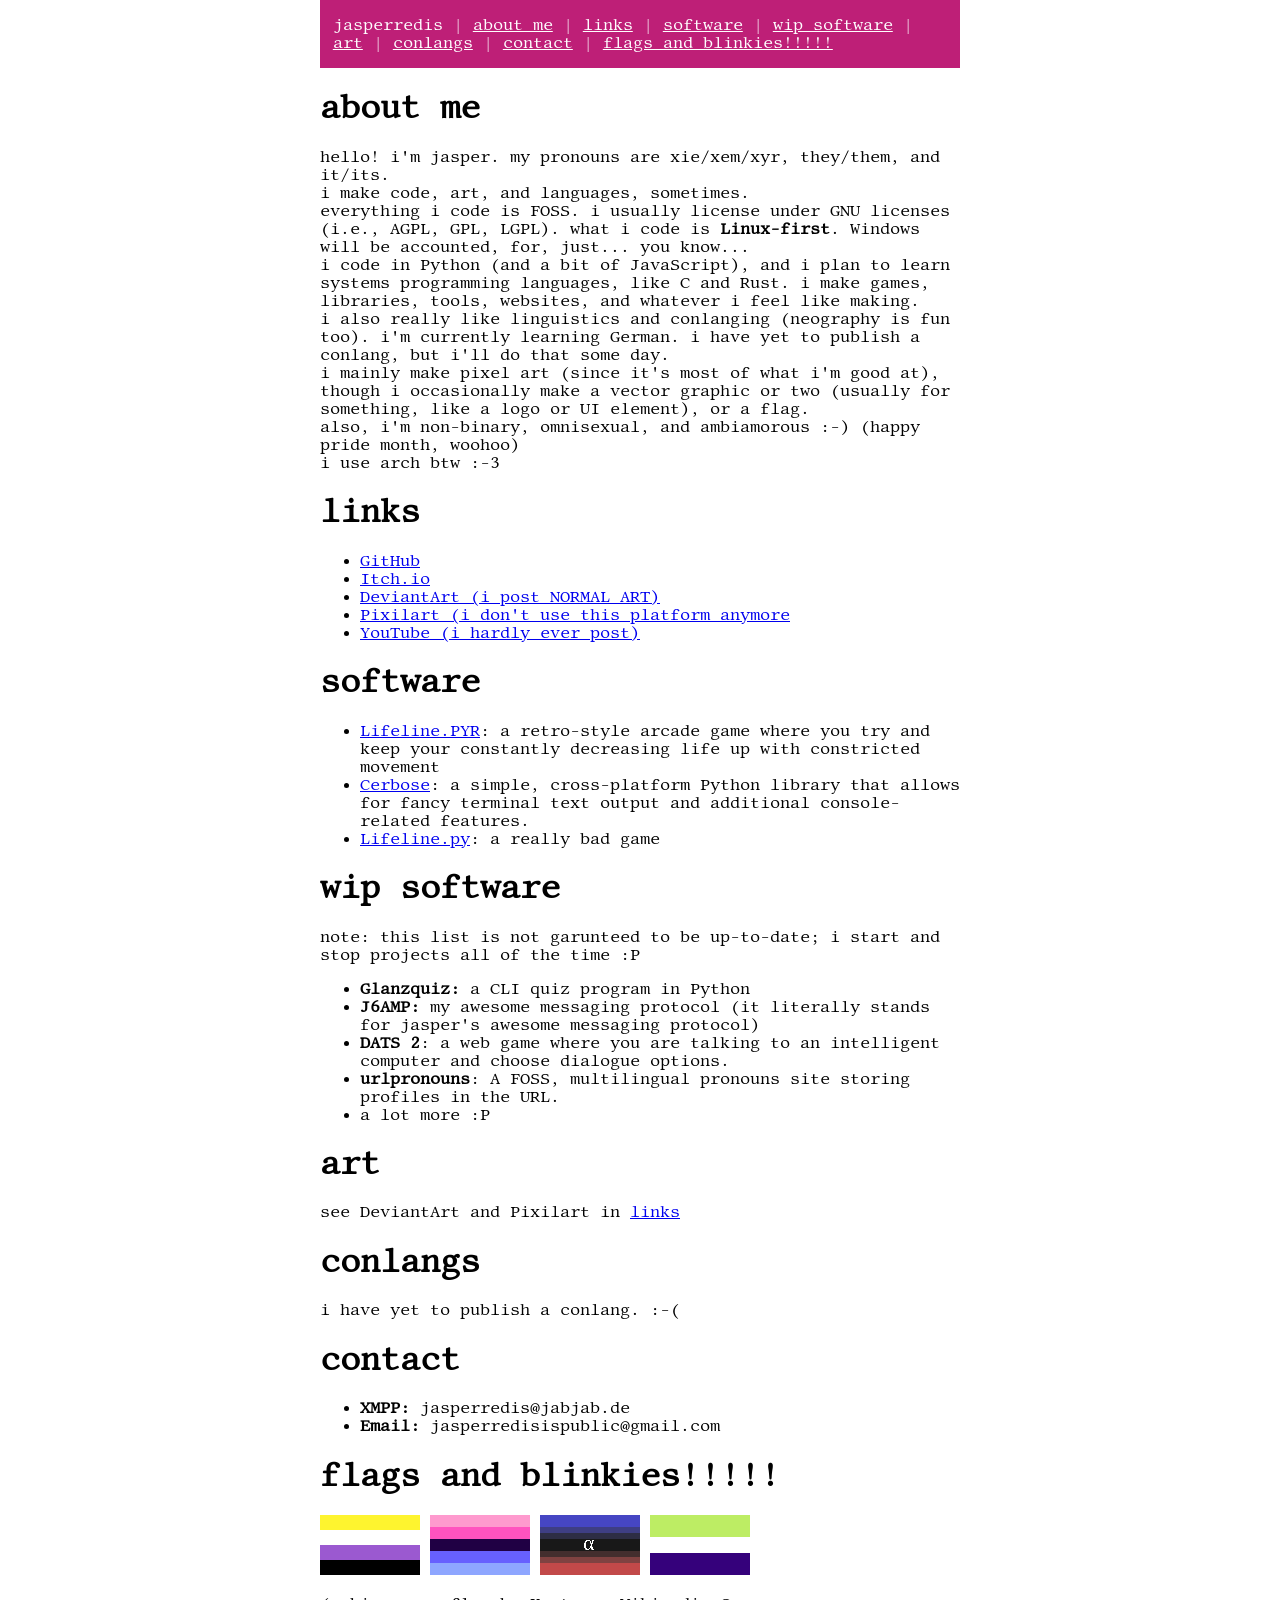
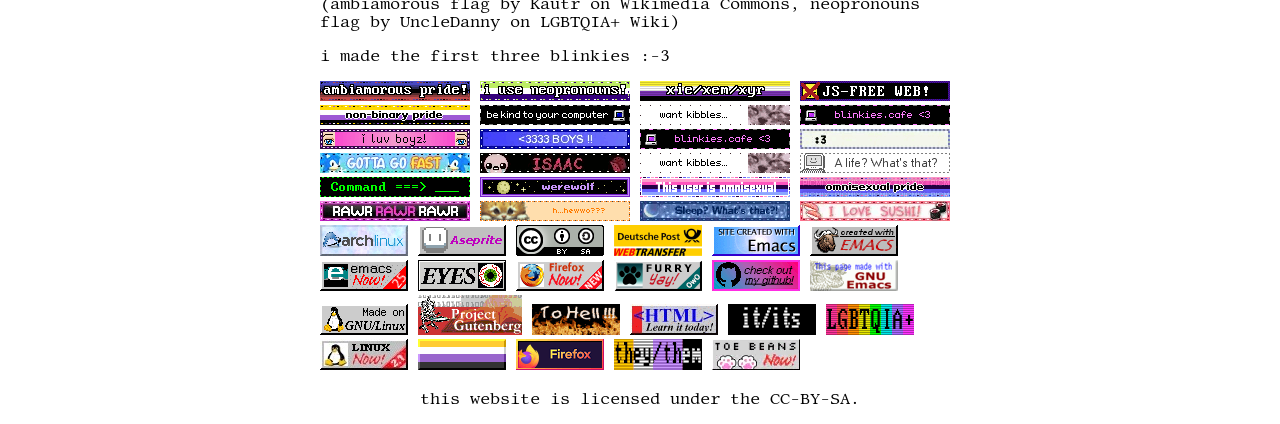
==== index.html @ 7126130f "Actually make the website" ====
<!DOCTYPE html>
<html lang="en">
  <head>
	<meta charset="UTF-8">
	<meta name="viewport" content="width=device-width, initial-scale=1.0">
	<title>jasperredis</title>
	<link rel="icon" type="image/x-icon" href="assets/favicon.png">
	<link rel="stylesheet" href="styles.css">
  </head>
  <body>
    <header>
	  <p>
		jasperredis |
		<a href="#about">about me</a> |
		<a href="#links">links</a> |
		<a href="#software">software</a> |
		<a href="#wip">wip software</a> |
		<a href="#art">art</a> |
		<a href="#conlangs">conlangs</a> |
		<a href="#contact">contact</a> |
		<a href="#fun">flags and blinkies!!!!!</a>
	  </p>
	</header>
	
	<main>
	  <h1 id="about">about me</h1>
	  <p>
		hello! i'm jasper. my pronouns are xie/xem/xyr, they/them, and it/its.<br>
		i make code, art, and languages, sometimes.<br>
		everything i code is FOSS. i usually license under GNU licenses (i.e., AGPL, GPL, LGPL).
		what i code is <strong>Linux-first</strong>. Windows will be accounted, for, just... you know...<br>
		i code in Python (and a bit of JavaScript), and i plan to learn systems programming
		languages, like C and Rust. i make games, libraries, tools, websites, and whatever i feel like making.<br>
		i also really like linguistics and conlanging (neography is fun too). i'm currently learning German.
		i have yet to publish a conlang, but i'll do that some day.<br>
		i mainly make pixel art (since it's most of what i'm good at), though i occasionally make a
		vector graphic or two (usually for something, like a logo or UI element), or a flag.<br>
		also, i'm non-binary, omnisexual, and ambiamorous :-) (happy pride month, woohoo)<br>
		i use arch btw :-3
	  </p>
	  
	  <h1 id="links">links</h1>
	  <ul>
		<li><a href="https://github.com/Jasperredis">GitHub</a></li>
		<li><a href="https://jasperredis.itch.io">Itch.io</a></li>
		<li><a href="https://www.deviantart.com/jasperredis">DeviantArt (i post NORMAL ART)</a></li>
		<li><a href="https://www.pixilart.com/jasperredis">Pixilart (i don't use this platform anymore</a></li>
		<li><a href="https://www.youtube.com/@jasperredis">YouTube (i hardly ever post)</a></li>
	  </ul>

	  <h1 id="software">software</h1>
	  <ul>
		<li>
		  <a href="https://lifelinepyr.jasperredis.net">Lifeline.PYR</a>:
		  a retro-style arcade game where you try and keep your constantly
		  decreasing life up with constricted movement
		</li>
		<li>
		  <a href="https://cerbose.jasperredis.net">Cerbose</a>:
		  a simple, cross-platform Python library that allows for fancy terminal text output
		  and additional console-related features.
		</li>
		<li>
		  <a href="https://jasperredis.github.io/Lifeline.py">Lifeline.py</a>:
		  a really bad game
	  </ul>

	  <h1 id="wip">wip software</h1>
	  <p>note: this list is not garunteed to be up-to-date; i start and stop projects all of the time :P</p>
	  <ul>
		<li><strong>Glanzquiz:</strong> a CLI quiz program in Python</li>
		<li><strong>J6AMP:</strong> my awesome messaging protocol
		  (it literally stands for jasper's awesome messaging protocol)</li>
		<li><strong>DATS 2</strong>: a web game where you are talking to an intelligent computer
			and choose dialogue options.</li>
		<li><strong>urlpronouns</strong>: A FOSS,  multilingual pronouns site storing profiles in the URL.</li>
		<li>a lot more :P</li>
	  </ul>

	  <h1 id="wip">art</h1>
	  <p>see DeviantArt and Pixilart in <a href="#links">links</a></p>

	  <h1 id="conlangs">conlangs</h1>
	  <p>i have yet to publish a conlang. :-(</p>
	  
	  <h1 id="contact">contact</h1>
	  <ul>
		<li><strong>XMPP:</strong> jasperredis@jabjab.de</li>
		<li><strong>Email:</strong> jasperredisispublic@gmail.com</li>
	  </ul>

	  <h1 id="fun">flags and blinkies!!!!!</h1>
	  <img src="./images/non-binary-flag.png" alt="non-binary flag" class="flag" title="non-binary">
	  <img src="./images/omnisexual-flag.png" alt="omnisexual flag" class="flag" title="omnisexual">
	  <img src="./images/ambiamorous-flag.png" alt="ambiamorous flag" class="flag" title="ambiamorous">
	  <img src="./images/neopronouns-flag.png" alt="neopronouns flag" class="flag" title="neopronouns">
	  <p>(ambiamorous flag by Kautr on Wikimedia Commons, neopronouns flag by UncleDanny on LGBTQIA+ Wiki)</p>
	  <p>i made the first three blinkies :-3</p>
	  <img src="./images/blinkie-ambiamorous.gif">
	  <img src="./images/blinkie-neopronouns.gif">
	  <img src="./images/blinkie-xiexemxyr.gif">
	  <img src="./images/blinkie-jsfree.gif">
	  <img src="./images/blinkie-nonbinary.gif">
	  <img src="./images/blinkie-computer.gif">
	  <img src="./images/blinkie-kittencry.gif">
	  <img src="./images/blinkie-blinkiescafe.gif">
  	  <img src="./images/blinkie-boys.gif">
	  <img src="./images/blinkie-boys2.gif">
	  <img src="./images/blinkie-blinkiescafe.gif">
	  <img src="./images/blinkie-emoticons.gif">
	  <img src="./images/blinkie-gottagofast.gif">
	  <img src="./images/blinkie-isaac.gif">
	  <img src="./images/blinkie-kittencry.gif">
	  <img src="./images/blinkie-life.gif">
	  <img src="./images/blinkie-mainframe.gif">
	  <img src="./images/blinkie-moonstars.gif">
	  <img src="./images/blinkie-omnisexual.gif">
	  <img src="./images/blinkie-omnisexual2.gif">
	  <img src="./images/blinkie-rawr.gif">
	  <img src="./images/blinkie-orangekitty.gif">
	  <img src="./images/blinkie-sleep.gif">
	  <img src="./images/blinkie-sushi.gif"><br>
	  <img src="./images/button-archlinux.gif">
	  <img src="./images/button-aseprite.gif">
	  <img src="./images/button-cc-by-sa.gif">
	  <img src="./images/button-deutsche-post.gif">
	  <img src="./images/button-emacs.gif">
	  <img src="./images/button-emacs2.gif">
	  <img src="./images/button-emacsnow.gif">
	  <img src="./images/button-eyes.gif">
	  <img src="./images/button-firefox-now.gif">
	  <img src="./images/button-furry.png">
	  <img src="./images/button-github.gif">
	  <img src="./images/button-gnu-emacs.gif">
	  <img src="./images/button-gnu-linux.gif">
	  <img src="./images/button-gutenberg.gif">
	  <img src="./images/button-hell.gif">
	  <img src="./images/button-html.gif">
	  <img src="./images/button-it-its.png">
	  <img src="./images/button-lgbtqia.png">
	  <img src="./images/button-linux.jpg">
	  <img src="./images/button-nonbinary2.png">
	  <img src="./images/button-testedonfirefox.gif">
	  <img src="./images/button-they-them.png">
	  <img src="./images/button-toe-beans.gif">
	</main>
	
	<footer>
	  <p>this website is licensed under the CC-BY-SA.</p>
	</footer>
  </body>
</html>
---- styles.css ----
@import url('https://fonts.googleapis.com/css2?family=Libertinus+Mono&display=swap');

body {
	display: flex;
	margin: 0 25% 0 25%;
	justify-content: center;
	align-items: center;
	flex-direction: column;
	font-family: Libertinus Mono;
}

header {
	padding: 0 2% 0 2%;
	background-color: #be1f77;
	color: #ffffff;
}
header a {
	color: #ffffff;
}
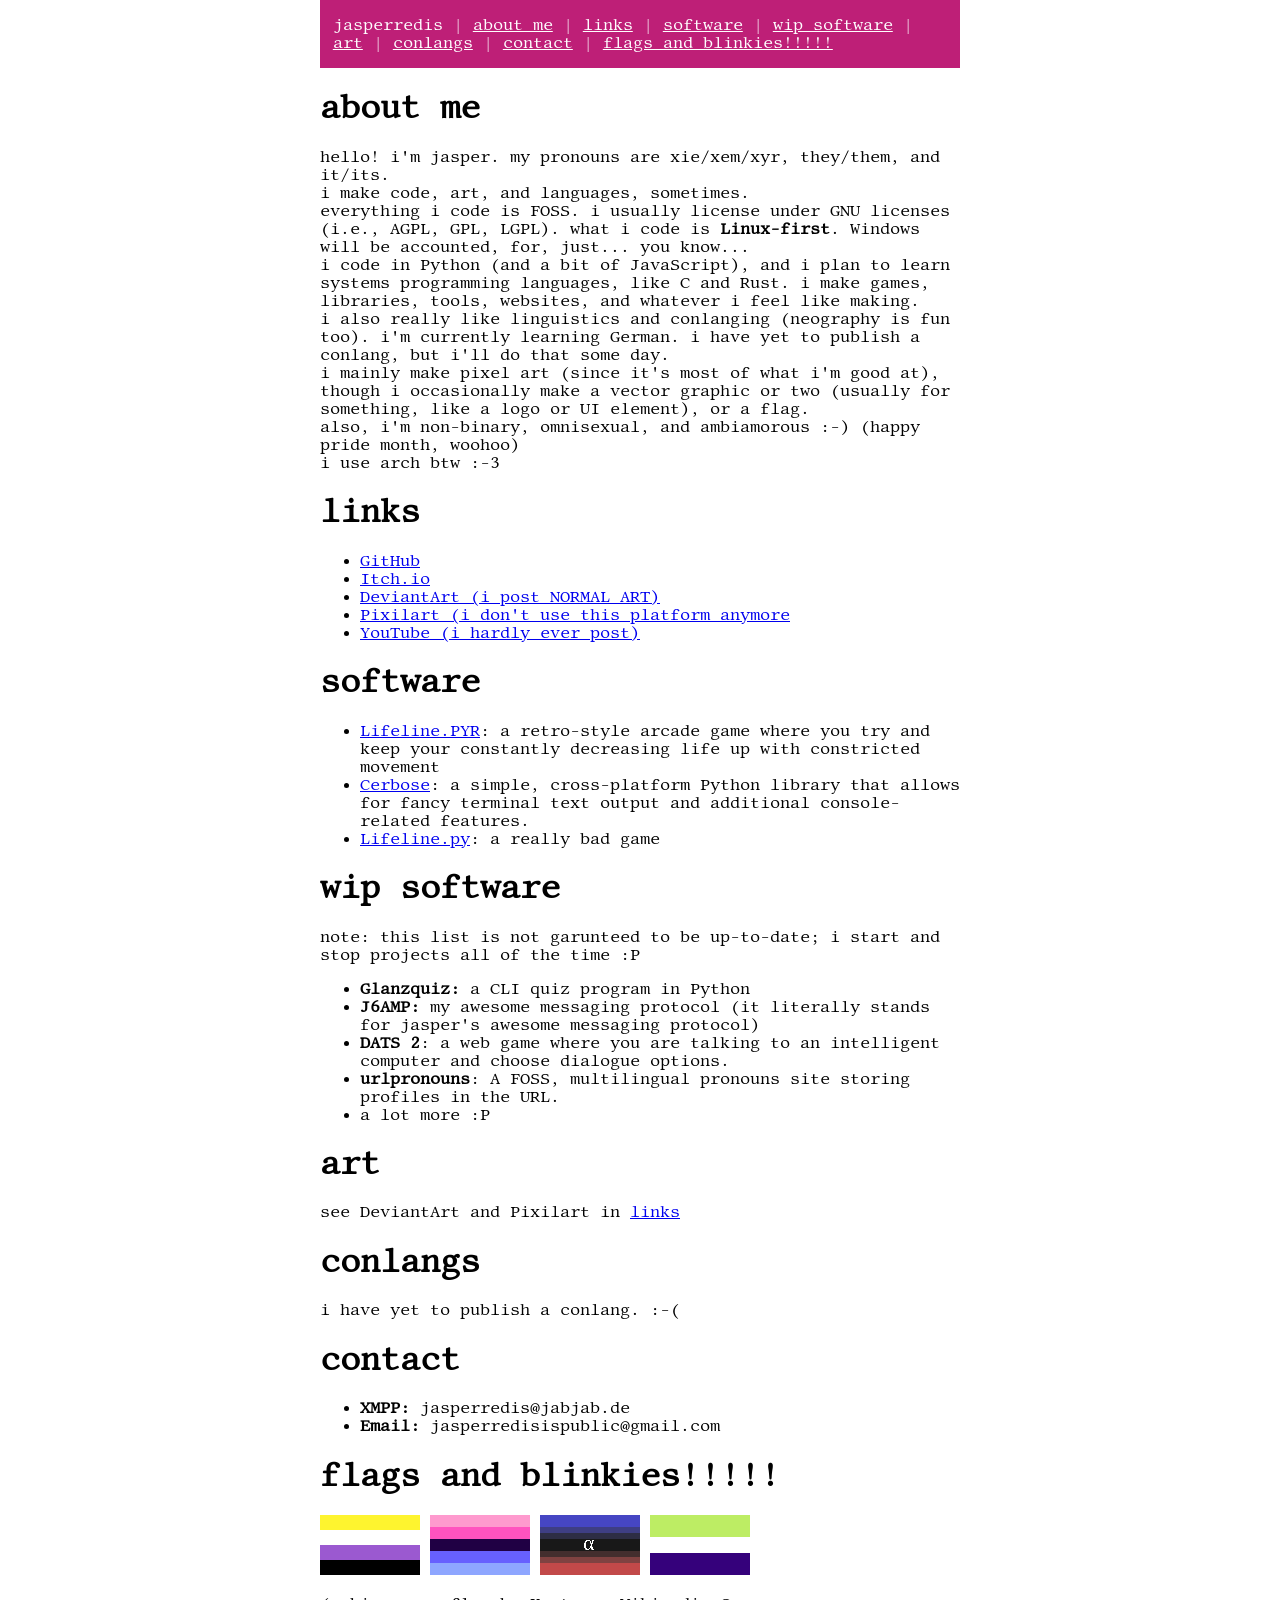
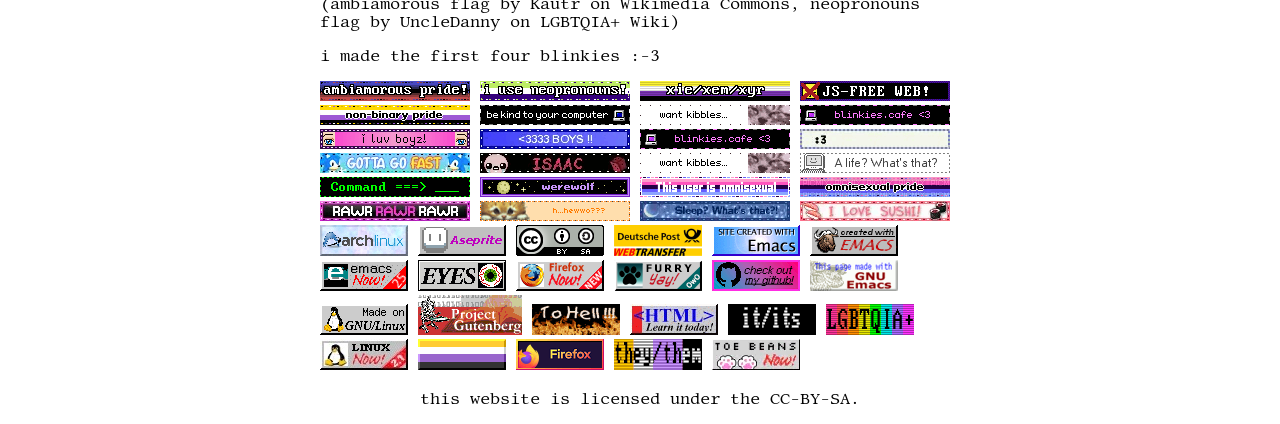
==== commit 1901f077: "Add OpenGraph data and correct blinkies info" ====
--- a/index.html
+++ b/index.html
@@ -6,6 +6,12 @@
 	<title>jasperredis</title>
 	<link rel="icon" type="image/x-icon" href="assets/favicon.png">
 	<link rel="stylesheet" href="styles.css">
+	<!-- OpenGraph -->
+    <meta property="og:site_name" content="jasperredis">
+    <meta property="og:type" content="website">
+    <meta property="og:url" content="https://www.jasperredis.net">
+    <meta property="og:title" content="jasperredis">
+    <meta property="og:description" content="hello! i'm jasper. i make code, art, and languages, sometimes.">
   </head>
   <body>
     <header>
@@ -95,7 +101,7 @@
 	  <img src="./images/ambiamorous-flag.png" alt="ambiamorous flag" class="flag" title="ambiamorous">
 	  <img src="./images/neopronouns-flag.png" alt="neopronouns flag" class="flag" title="neopronouns">
 	  <p>(ambiamorous flag by Kautr on Wikimedia Commons, neopronouns flag by UncleDanny on LGBTQIA+ Wiki)</p>
-	  <p>i made the first three blinkies :-3</p>
+	  <p>i made the first four blinkies :-3</p>
 	  <img src="./images/blinkie-ambiamorous.gif">
 	  <img src="./images/blinkie-neopronouns.gif">
 	  <img src="./images/blinkie-xiexemxyr.gif">
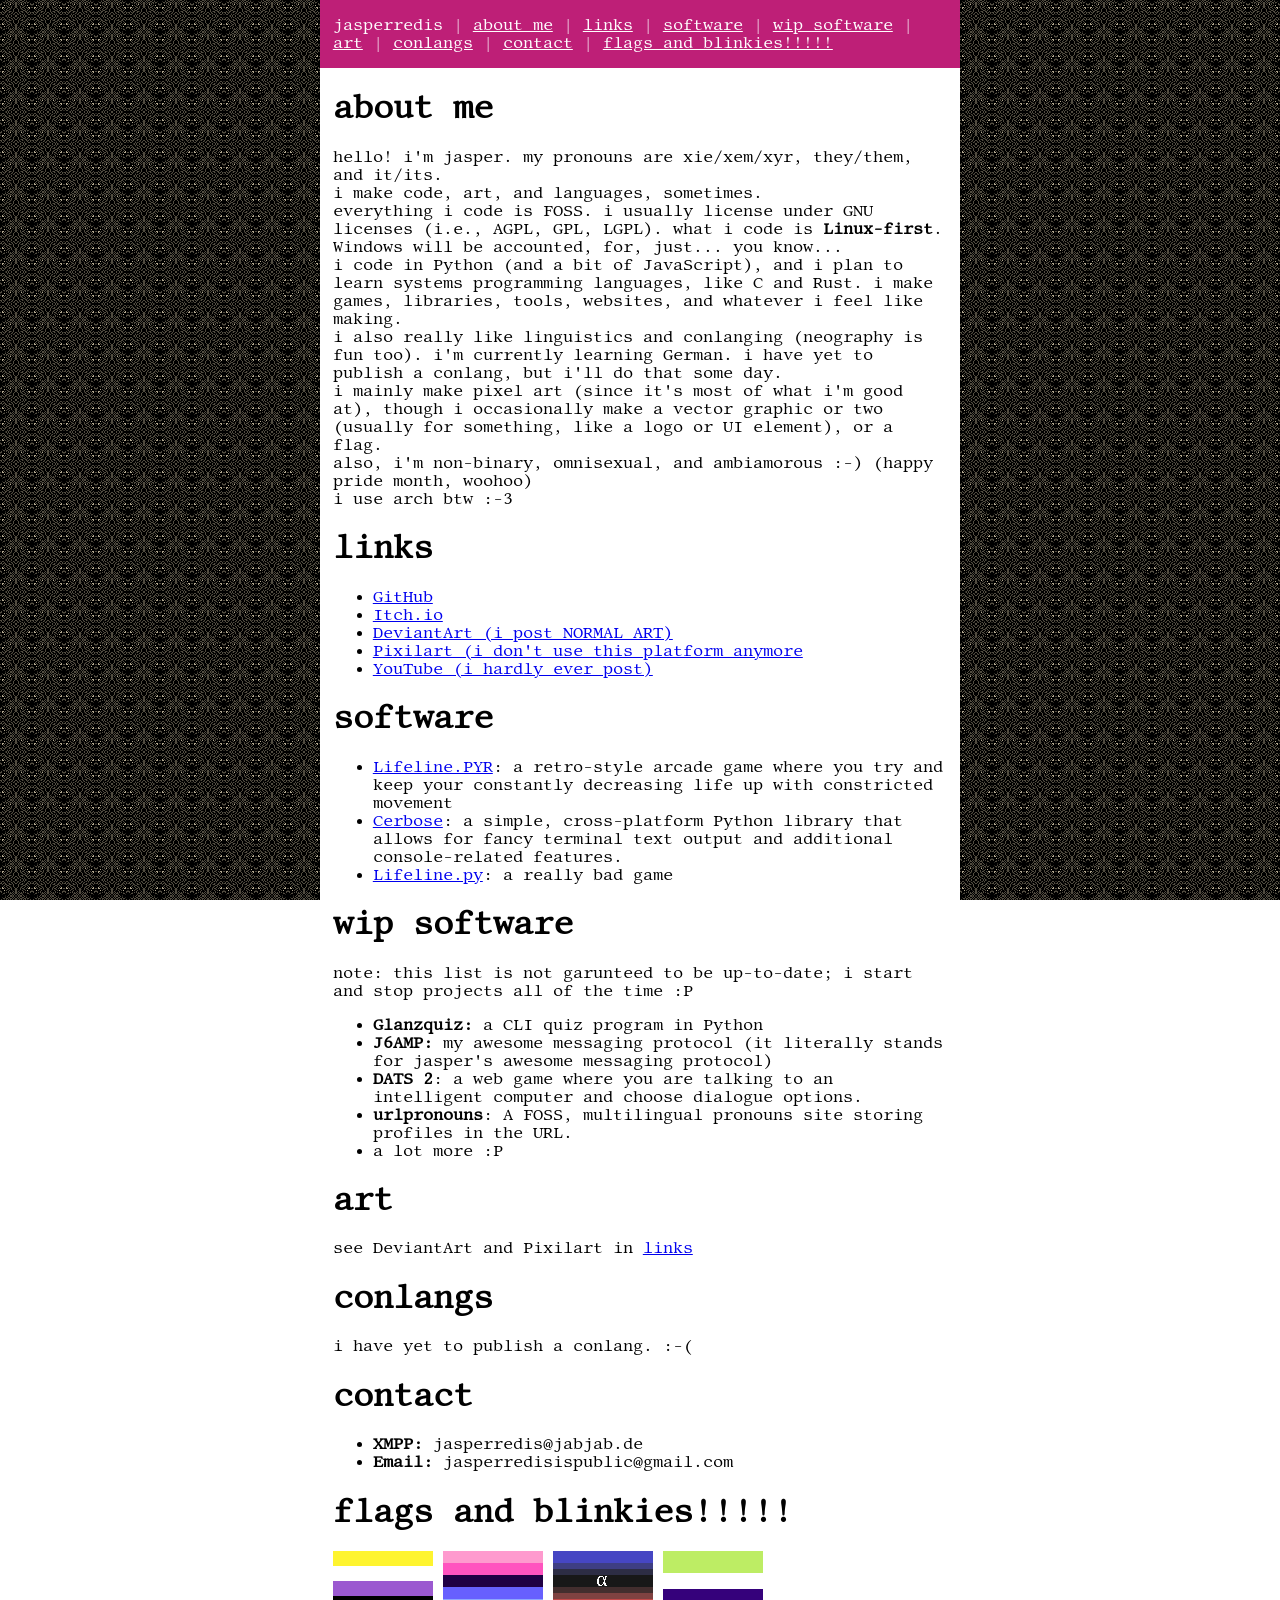
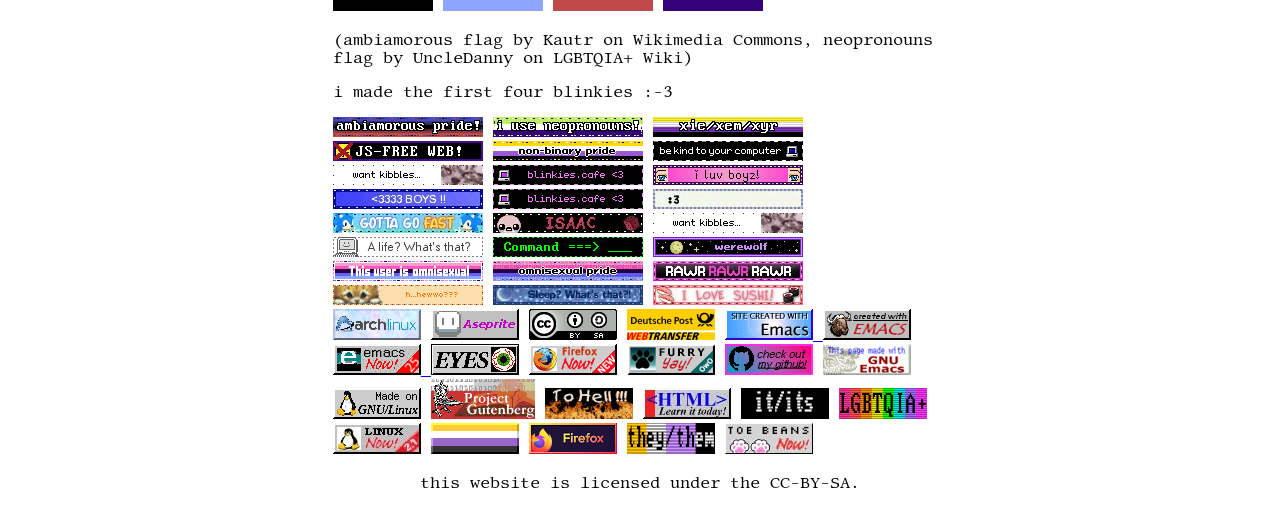
==== commit 2c040e7f: "Cool fancy links :-)" ====
--- a/index.html
+++ b/index.html
@@ -126,27 +126,29 @@
 	  <img src="./images/blinkie-orangekitty.gif">
 	  <img src="./images/blinkie-sleep.gif">
 	  <img src="./images/blinkie-sushi.gif"><br>
-	  <img src="./images/button-archlinux.gif">
-	  <img src="./images/button-aseprite.gif">
-	  <img src="./images/button-cc-by-sa.gif">
-	  <img src="./images/button-deutsche-post.gif">
-	  <img src="./images/button-emacs.gif">
-	  <img src="./images/button-emacs2.gif">
-	  <img src="./images/button-emacsnow.gif">
+	  <a href="https://archlinux.org"><img src="./images/button-archlinux.gif"></a>
+	  <a href="https://aseprite.org"><img src="./images/button-aseprite.gif"></a>
+	  <a href="https://creativecommons.org/licenses/by-sa/4.0"><img src="./images/button-cc-by-sa.gif"></a>
+	  <a href="https://deutschepost.de/de.html"><img src="./images/button-deutsche-post.gif"></a>
+	  <a href="https://gnu.org/software/emacs">
+		<img src="./images/button-emacs.gif">
+		<img src="./images/button-emacs2.gif">
+		<img src="./images/button-emacsnow.gif">
+	  </a>
 	  <img src="./images/button-eyes.gif">
-	  <img src="./images/button-firefox-now.gif">
+	  <a href="https://firefox.com"><img src="./images/button-firefox-now.gif"></a>
 	  <img src="./images/button-furry.png">
-	  <img src="./images/button-github.gif">
-	  <img src="./images/button-gnu-emacs.gif">
-	  <img src="./images/button-gnu-linux.gif">
-	  <img src="./images/button-gutenberg.gif">
+	  <a href="https://github.com/Jasperredis"><img src="./images/button-github.gif"></a>
+	  <a href="https://gnu.org/software/emacs"><img src="./images/button-gnu-emacs.gif"></a>
+	  <a href="https://gnu.org"><img src="./images/button-gnu-linux.gif"></a>
+	  <a href="https://gutenberg.org"><img src="./images/button-gutenberg.gif"></a>
 	  <img src="./images/button-hell.gif">
 	  <img src="./images/button-html.gif">
 	  <img src="./images/button-it-its.png">
 	  <img src="./images/button-lgbtqia.png">
-	  <img src="./images/button-linux.jpg">
+	  <a href="https://kernel.org"><img src="./images/button-linux.jpg"></a>
 	  <img src="./images/button-nonbinary2.png">
-	  <img src="./images/button-testedonfirefox.gif">
+	  <a href="https://firefox.com"><img src="./images/button-testedonfirefox.gif"></a>
 	  <img src="./images/button-they-them.png">
 	  <img src="./images/button-toe-beans.gif">
 	</main>
--- a/styles.css
+++ b/styles.css
@@ -7,10 +7,17 @@
 	align-items: center;
 	flex-direction: column;
 	font-family: Libertinus Mono;
+	background-image: url("./images/bg.png");
+	background-attachment: fixed;
 }
 
+main, footer {
+	background-color: #ffffff;
+}
+main, footer, header {
+	padding: 0 2% 0 2%;
+}
 header {
-	padding: 0 2% 0 2%;
 	background-color: #be1f77;
 	color: #ffffff;
 }
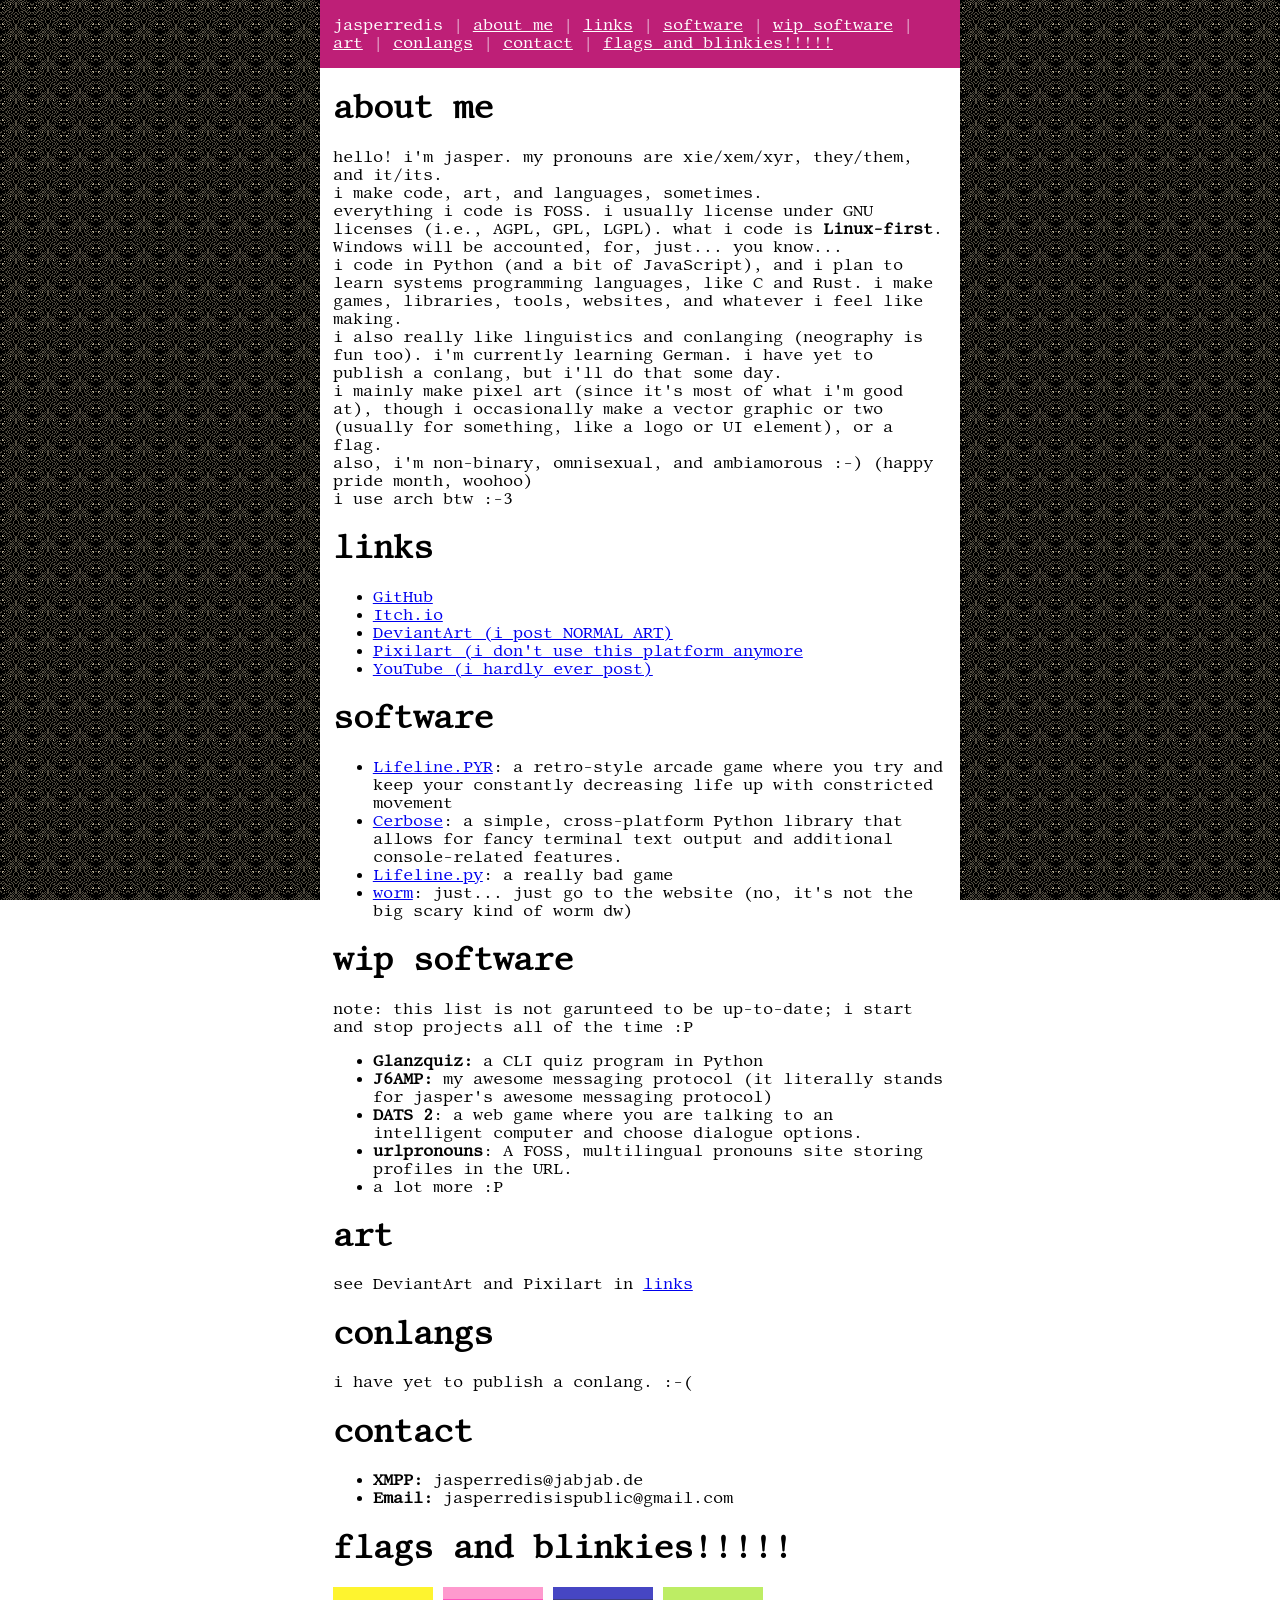
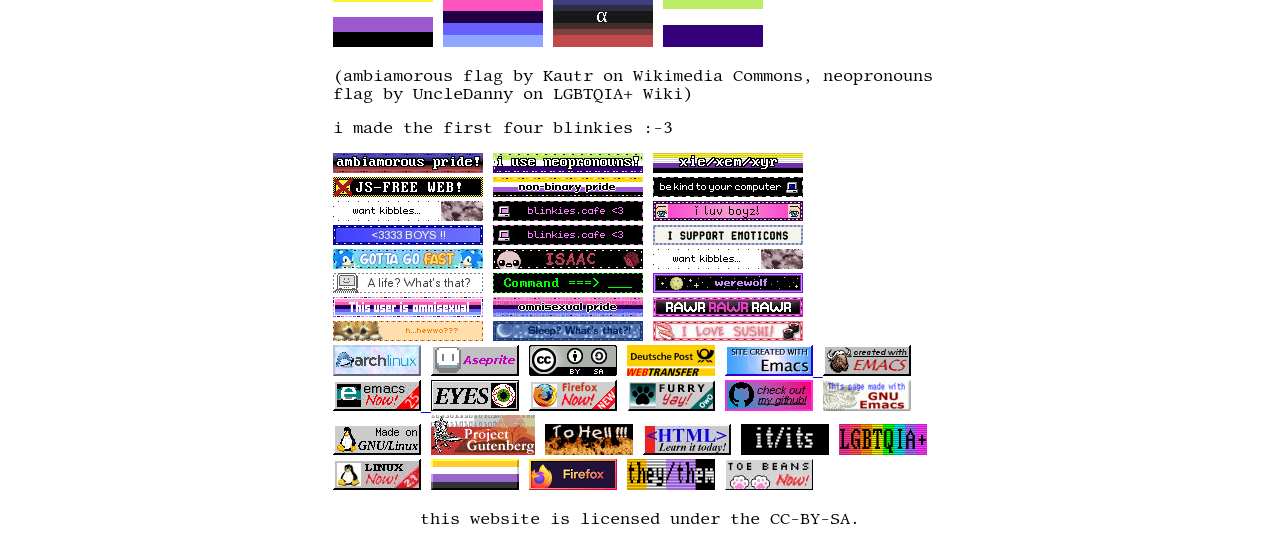
==== commit 86351492: "add worm :-)" ====
--- a/index.html
+++ b/index.html
@@ -69,6 +69,11 @@
 		<li>
 		  <a href="https://jasperredis.github.io/Lifeline.py">Lifeline.py</a>:
 		  a really bad game
+		</li>
+		<li>
+		  <a href="https://worm.jasperredis.net">worm</a>:
+		  just... just go to the website (no, it's not the big scary kind of worm dw)
+		</li>
 	  </ul>
 
 	  <h1 id="wip">wip software</h1>
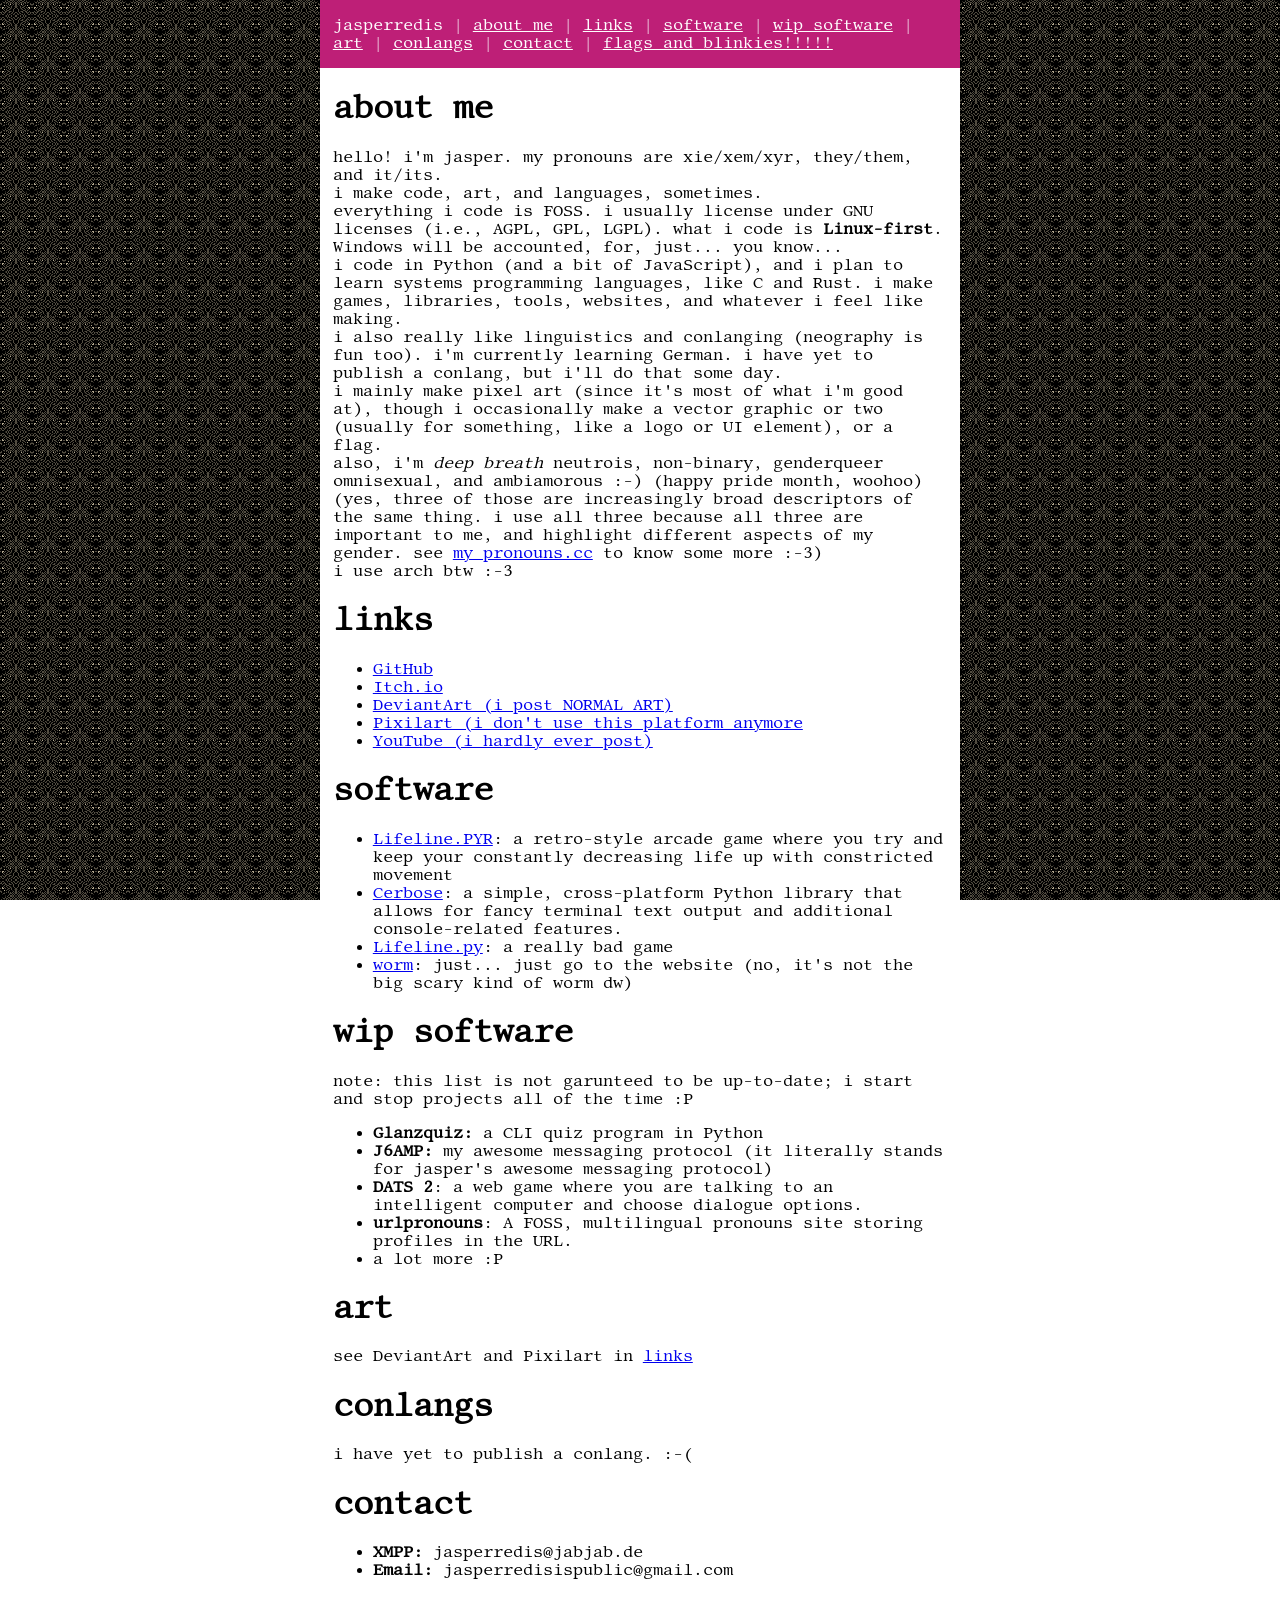
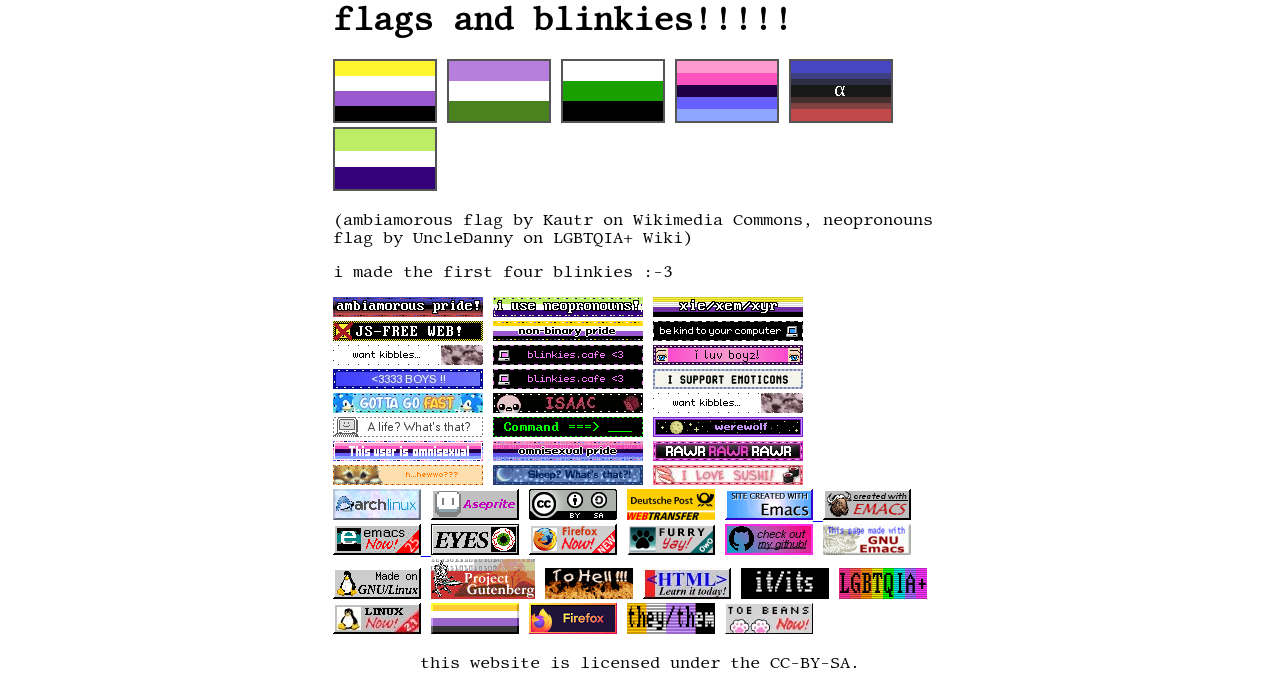
==== commit d1d6e67c: "update it because i updated me" ====
--- a/index.html
+++ b/index.html
@@ -36,12 +36,17 @@
 		everything i code is FOSS. i usually license under GNU licenses (i.e., AGPL, GPL, LGPL).
 		what i code is <strong>Linux-first</strong>. Windows will be accounted, for, just... you know...<br>
 		i code in Python (and a bit of JavaScript), and i plan to learn systems programming
-		languages, like C and Rust. i make games, libraries, tools, websites, and whatever i feel like making.<br>
+		languages, like C and Rust. i make games, libraries, tools, websites,
+		and whatever i feel like making.<br>
 		i also really like linguistics and conlanging (neography is fun too). i'm currently learning German.
 		i have yet to publish a conlang, but i'll do that some day.<br>
 		i mainly make pixel art (since it's most of what i'm good at), though i occasionally make a
 		vector graphic or two (usually for something, like a logo or UI element), or a flag.<br>
-		also, i'm non-binary, omnisexual, and ambiamorous :-) (happy pride month, woohoo)<br>
+		also, i'm <i>deep breath</i> neutrois, non-binary, genderqueer omnisexual, and ambiamorous :-)
+		(happy pride month, woohoo)
+		(yes, three of those are increasingly broad descriptors of the same thing. i use all three because
+		all three are important to me, and highlight different aspects of my gender. see
+		<a href="https://pronouns.cc/@jasperredis">my pronouns.cc</a> to know some more :-3)<br>
 		i use arch btw :-3
 	  </p>
 	  
@@ -102,6 +107,8 @@
 
 	  <h1 id="fun">flags and blinkies!!!!!</h1>
 	  <img src="./images/non-binary-flag.png" alt="non-binary flag" class="flag" title="non-binary">
+	  <img src="./images/genderqueer-flag.png" alt="genderqueer flag" class="flag" title="genderqueer">
+	  <img src="./images/neutrois-flag.png" alt="neutrois flag" class="flag" title="neutrois">
 	  <img src="./images/omnisexual-flag.png" alt="omnisexual flag" class="flag" title="omnisexual">
 	  <img src="./images/ambiamorous-flag.png" alt="ambiamorous flag" class="flag" title="ambiamorous">
 	  <img src="./images/neopronouns-flag.png" alt="neopronouns flag" class="flag" title="neopronouns">
--- a/styles.css
+++ b/styles.css
@@ -10,17 +10,11 @@
 	background-image: url("./images/bg.png");
 	background-attachment: fixed;
 }
-
-main, footer {
-	background-color: #ffffff;
-}
-main, footer, header {
-	padding: 0 2% 0 2%;
-}
+main, footer { background-color: #ffffff; }
+main, footer, header { padding: 0 2% 0 2%; }
+header a { color: #ffffff; }
 header {
 	background-color: #be1f77;
 	color: #ffffff;
 }
-header a {
-	color: #ffffff;
-}
+.flag { border: 2px solid #555; }
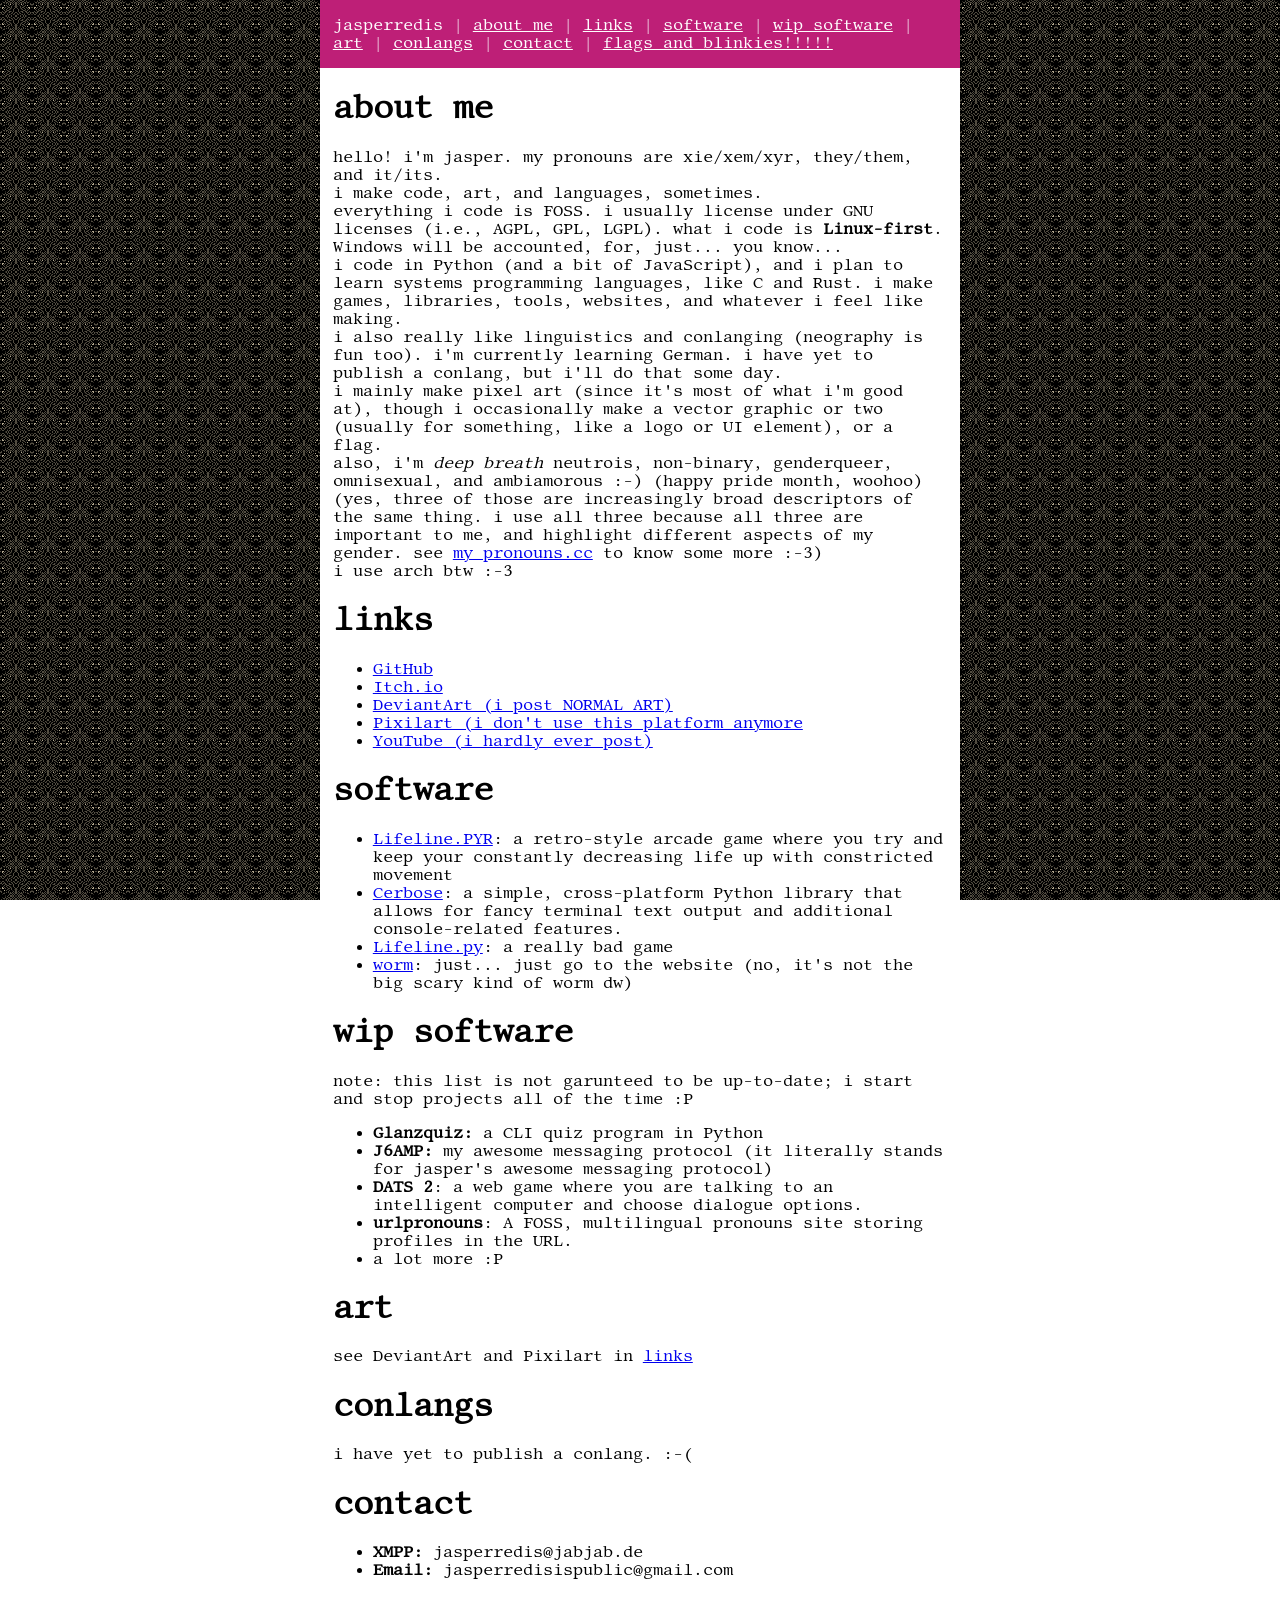
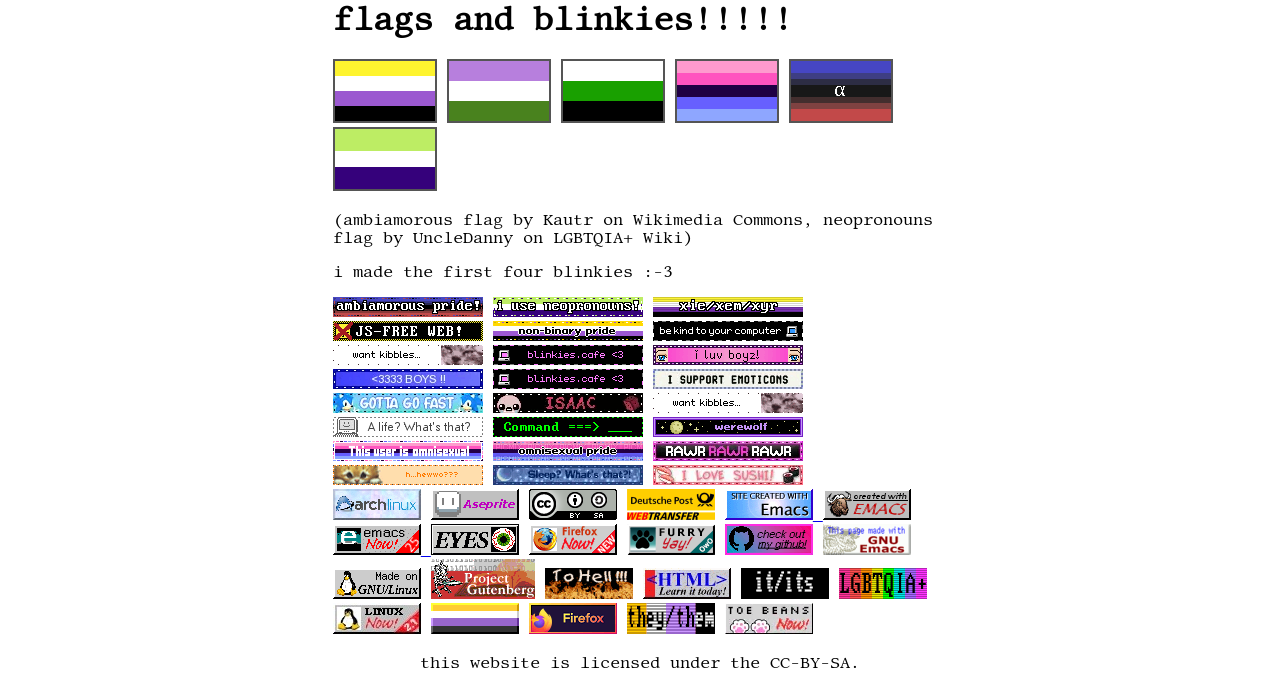
==== commit f8fa92de: "this slight punctuation correction is 100% worth a deployment" ====
--- a/index.html
+++ b/index.html
@@ -42,7 +42,7 @@
 		i have yet to publish a conlang, but i'll do that some day.<br>
 		i mainly make pixel art (since it's most of what i'm good at), though i occasionally make a
 		vector graphic or two (usually for something, like a logo or UI element), or a flag.<br>
-		also, i'm <i>deep breath</i> neutrois, non-binary, genderqueer omnisexual, and ambiamorous :-)
+		also, i'm <i>deep breath</i> neutrois, non-binary, genderqueer, omnisexual, and ambiamorous :-)
 		(happy pride month, woohoo)
 		(yes, three of those are increasingly broad descriptors of the same thing. i use all three because
 		all three are important to me, and highlight different aspects of my gender. see
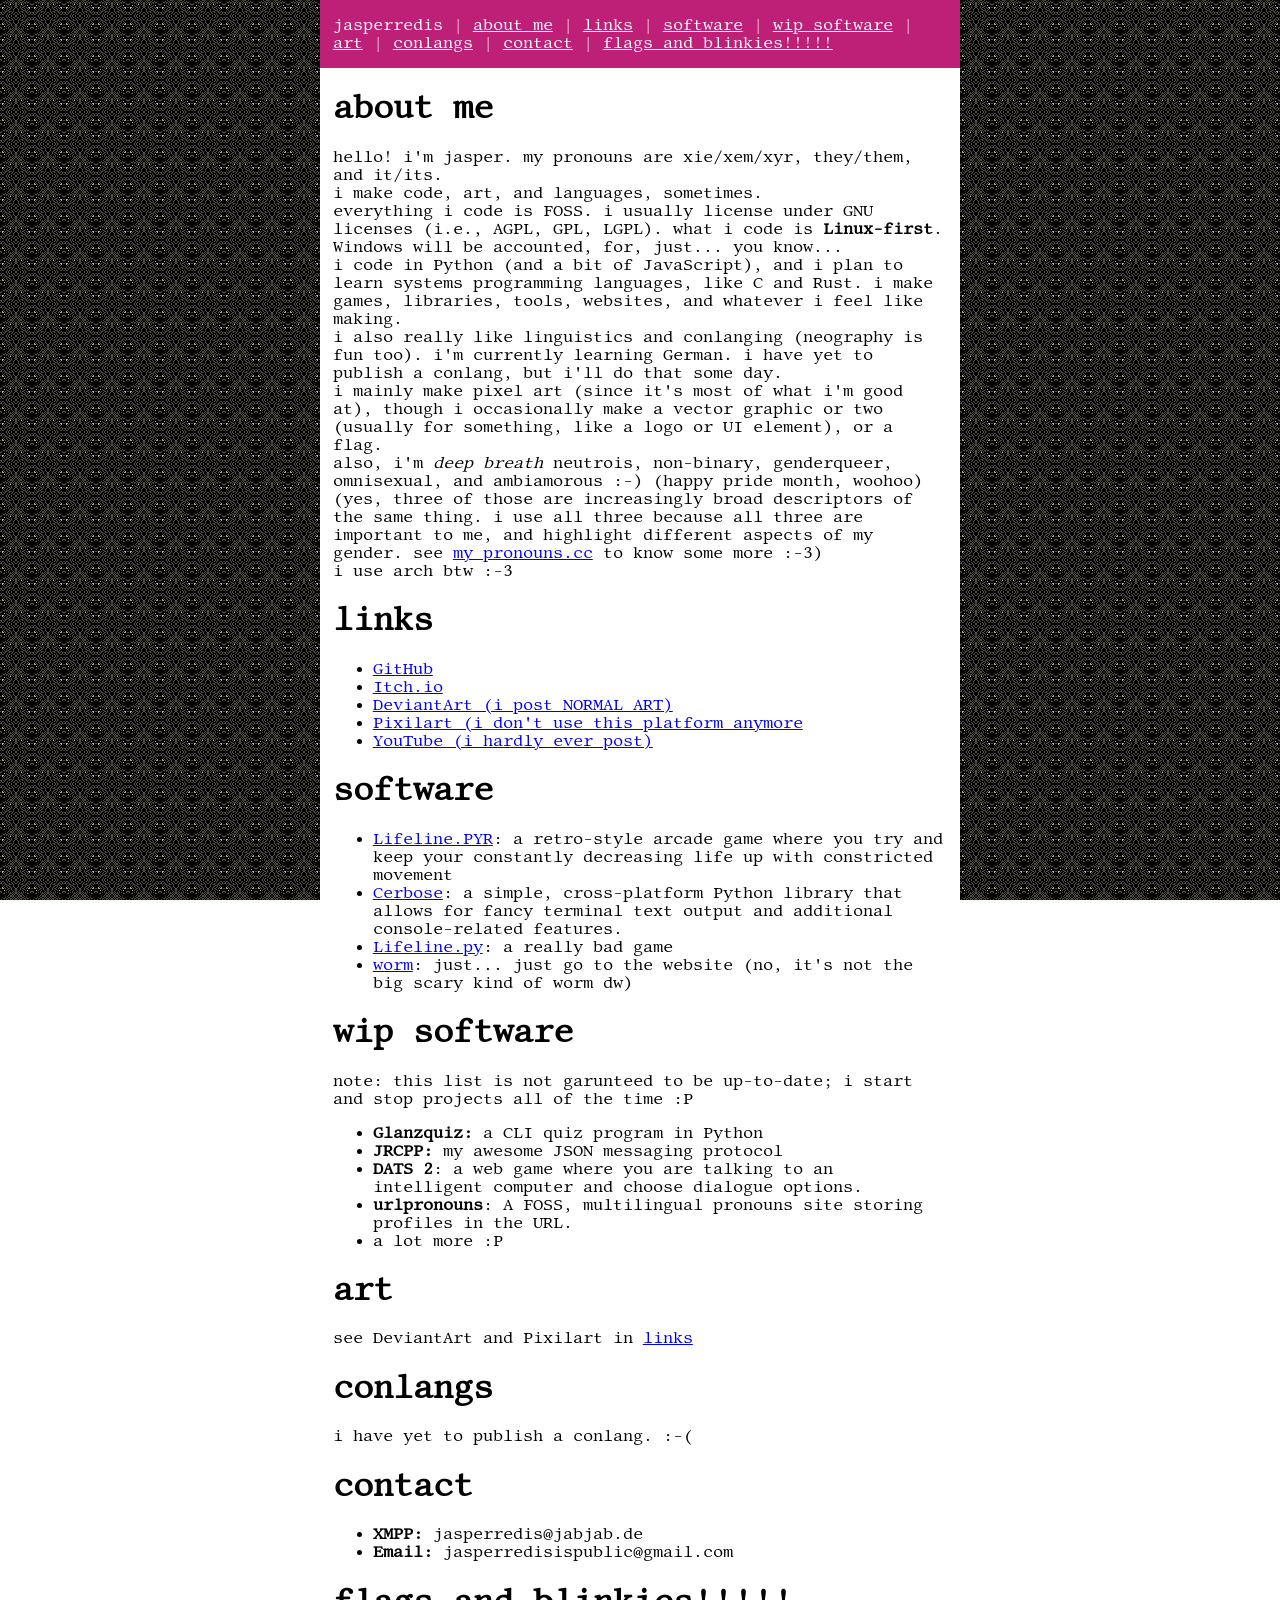
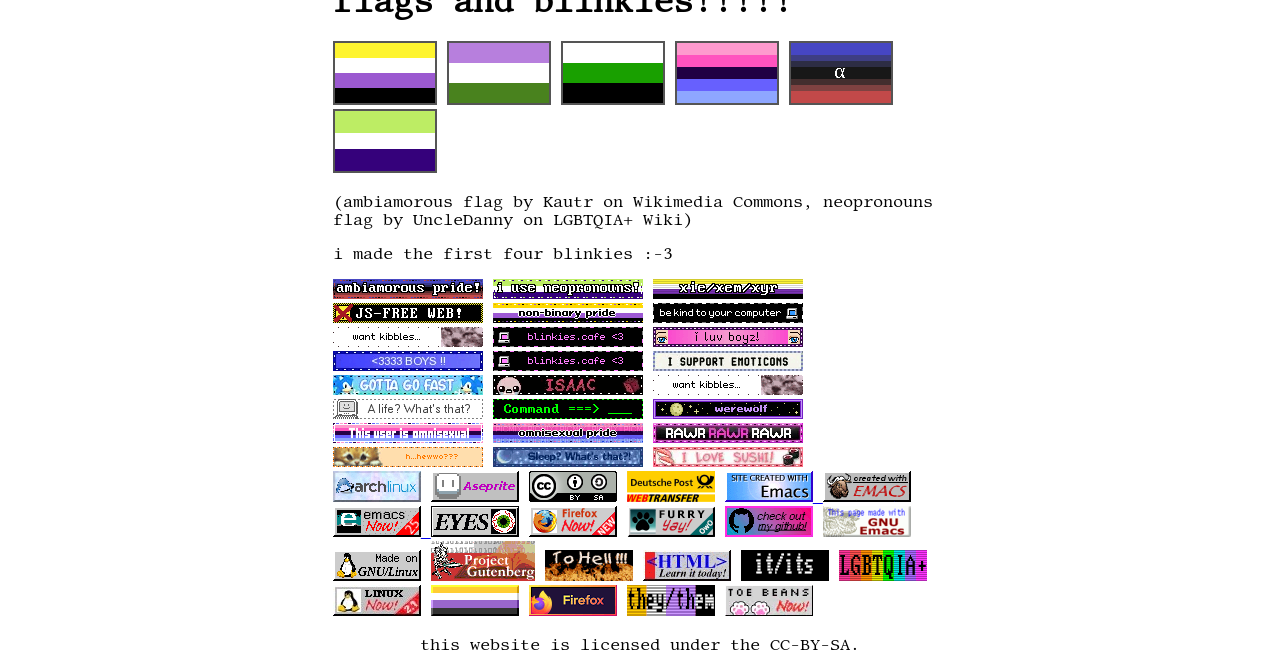
==== commit d1c5c309: "rename J6AMP because it's JRCPP now" ====
--- a/index.html
+++ b/index.html
@@ -85,8 +85,7 @@
 	  <p>note: this list is not garunteed to be up-to-date; i start and stop projects all of the time :P</p>
 	  <ul>
 		<li><strong>Glanzquiz:</strong> a CLI quiz program in Python</li>
-		<li><strong>J6AMP:</strong> my awesome messaging protocol
-		  (it literally stands for jasper's awesome messaging protocol)</li>
+		<li><strong>JRCPP:</strong> my awesome JSON messaging protocol</li>
 		<li><strong>DATS 2</strong>: a web game where you are talking to an intelligent computer
 			and choose dialogue options.</li>
 		<li><strong>urlpronouns</strong>: A FOSS,  multilingual pronouns site storing profiles in the URL.</li>
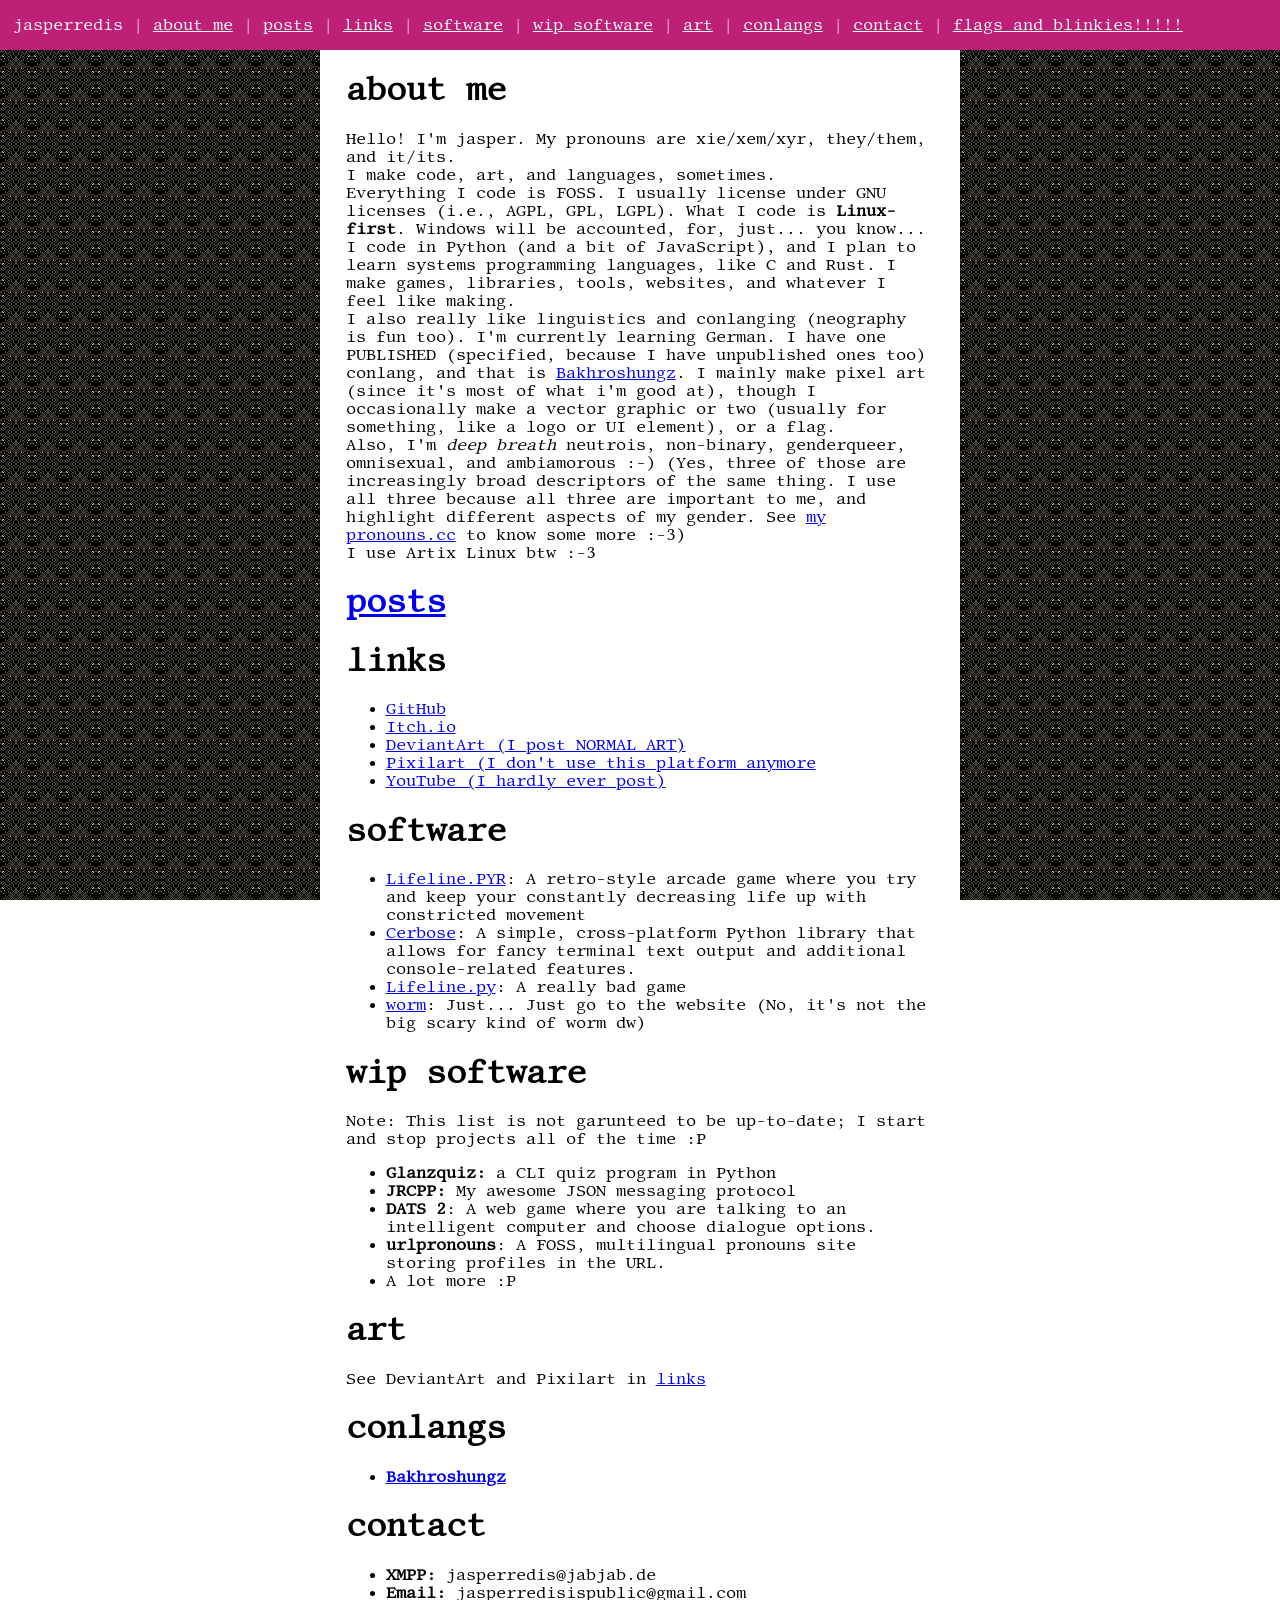
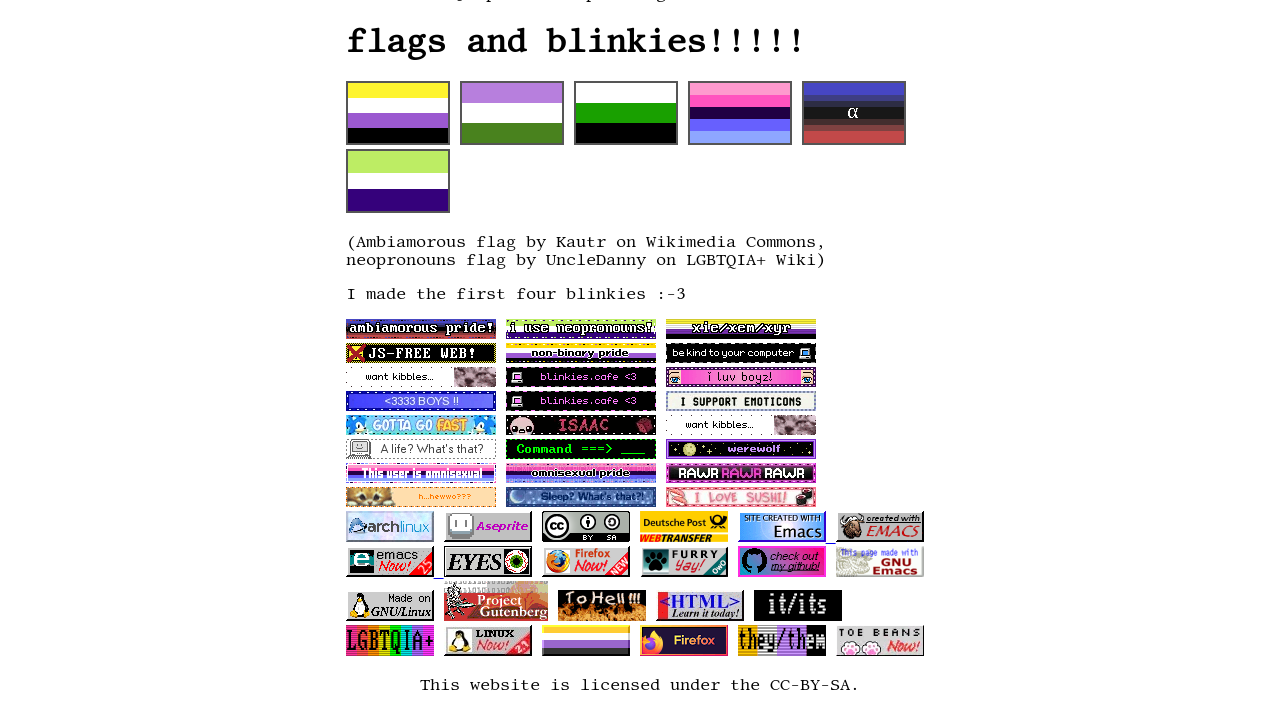
==== commit d138be08: "Do a lot - Change CSS a bit - Switch to normal capitalisation because I actually don't like all-lowe" ====
--- a/index.html
+++ b/index.html
@@ -18,6 +18,7 @@
 	  <p>
 		jasperredis |
 		<a href="#about">about me</a> |
+        <a href="posts.html">posts</a> |
 		<a href="#links">links</a> |
 		<a href="#software">software</a> |
 		<a href="#wip">wip software</a> |
@@ -31,72 +32,76 @@
 	<main>
 	  <h1 id="about">about me</h1>
 	  <p>
-		hello! i'm jasper. my pronouns are xie/xem/xyr, they/them, and it/its.<br>
-		i make code, art, and languages, sometimes.<br>
-		everything i code is FOSS. i usually license under GNU licenses (i.e., AGPL, GPL, LGPL).
-		what i code is <strong>Linux-first</strong>. Windows will be accounted, for, just... you know...<br>
-		i code in Python (and a bit of JavaScript), and i plan to learn systems programming
-		languages, like C and Rust. i make games, libraries, tools, websites,
-		and whatever i feel like making.<br>
-		i also really like linguistics and conlanging (neography is fun too). i'm currently learning German.
-		i have yet to publish a conlang, but i'll do that some day.<br>
-		i mainly make pixel art (since it's most of what i'm good at), though i occasionally make a
+		Hello! I'm jasper. My pronouns are xie/xem/xyr, they/them, and it/its.<br>
+		I make code, art, and languages, sometimes.<br>
+		Everything I code is FOSS. I usually license under GNU licenses (i.e., AGPL, GPL, LGPL).
+		What I code is <strong>Linux-first</strong>. Windows will be accounted, for, just... you know...<br>
+		I code in Python (and a bit of JavaScript), and I plan to learn systems programming
+		languages, like C and Rust. I make games, libraries, tools, websites,
+		and whatever I feel like making.<br>
+		I also really like linguistics and conlanging (neography is fun too). I'm currently learning German.
+		I have one PUBLISHED (specified, because I have unpublished ones too) conlang, and that is
+        <a href="https://bakhroshungz.jasperredis.net">Bakhroshungz</a>.
+		I mainly make pixel art (since it's most of what i'm good at), though I occasionally make a
 		vector graphic or two (usually for something, like a logo or UI element), or a flag.<br>
-		also, i'm <i>deep breath</i> neutrois, non-binary, genderqueer, omnisexual, and ambiamorous :-)
-		(happy pride month, woohoo)
-		(yes, three of those are increasingly broad descriptors of the same thing. i use all three because
-		all three are important to me, and highlight different aspects of my gender. see
+		Also, I'm <i>deep breath</i> neutrois, non-binary, genderqueer, omnisexual, and ambiamorous :-)
+		(Yes, three of those are increasingly broad descriptors of the same thing. I use all three because
+		all three are important to me, and highlight different aspects of my gender. See
 		<a href="https://pronouns.cc/@jasperredis">my pronouns.cc</a> to know some more :-3)<br>
-		i use arch btw :-3
+		I use Artix Linux btw :-3
 	  </p>
+
+      <a href="posts.html"><h1>posts</h1></a>
 	  
 	  <h1 id="links">links</h1>
 	  <ul>
 		<li><a href="https://github.com/Jasperredis">GitHub</a></li>
 		<li><a href="https://jasperredis.itch.io">Itch.io</a></li>
-		<li><a href="https://www.deviantart.com/jasperredis">DeviantArt (i post NORMAL ART)</a></li>
-		<li><a href="https://www.pixilart.com/jasperredis">Pixilart (i don't use this platform anymore</a></li>
-		<li><a href="https://www.youtube.com/@jasperredis">YouTube (i hardly ever post)</a></li>
+		<li><a href="https://www.deviantart.com/jasperredis">DeviantArt (I post NORMAL ART)</a></li>
+		<li><a href="https://www.pixilart.com/jasperredis">Pixilart (I don't use this platform anymore</a></li>
+		<li><a href="https://www.youtube.com/@jasperredis">YouTube (I hardly ever post)</a></li>
 	  </ul>
 
 	  <h1 id="software">software</h1>
 	  <ul>
 		<li>
 		  <a href="https://lifelinepyr.jasperredis.net">Lifeline.PYR</a>:
-		  a retro-style arcade game where you try and keep your constantly
+		  A retro-style arcade game where you try and keep your constantly
 		  decreasing life up with constricted movement
 		</li>
 		<li>
 		  <a href="https://cerbose.jasperredis.net">Cerbose</a>:
-		  a simple, cross-platform Python library that allows for fancy terminal text output
+		  A simple, cross-platform Python library that allows for fancy terminal text output
 		  and additional console-related features.
 		</li>
 		<li>
 		  <a href="https://jasperredis.github.io/Lifeline.py">Lifeline.py</a>:
-		  a really bad game
+		  A really bad game
 		</li>
 		<li>
 		  <a href="https://worm.jasperredis.net">worm</a>:
-		  just... just go to the website (no, it's not the big scary kind of worm dw)
+		  Just... Just go to the website (No, it's not the big scary kind of worm dw)
 		</li>
 	  </ul>
 
 	  <h1 id="wip">wip software</h1>
-	  <p>note: this list is not garunteed to be up-to-date; i start and stop projects all of the time :P</p>
+	  <p>Note: This list is not garunteed to be up-to-date; I start and stop projects all of the time :P</p>
 	  <ul>
 		<li><strong>Glanzquiz:</strong> a CLI quiz program in Python</li>
-		<li><strong>JRCPP:</strong> my awesome JSON messaging protocol</li>
-		<li><strong>DATS 2</strong>: a web game where you are talking to an intelligent computer
+		<li><strong>JRCPP:</strong> My awesome JSON messaging protocol</li>
+		<li><strong>DATS 2</strong>: A web game where you are talking to an intelligent computer
 			and choose dialogue options.</li>
-		<li><strong>urlpronouns</strong>: A FOSS,  multilingual pronouns site storing profiles in the URL.</li>
-		<li>a lot more :P</li>
+		<li><strong>urlpronouns</strong>: A FOSS, multilingual pronouns site storing profiles in the URL.</li>
+		<li>A lot more :P</li>
 	  </ul>
 
 	  <h1 id="wip">art</h1>
-	  <p>see DeviantArt and Pixilart in <a href="#links">links</a></p>
+	  <p>See DeviantArt and Pixilart in <a href="#links">links</a></p>
 
 	  <h1 id="conlangs">conlangs</h1>
-	  <p>i have yet to publish a conlang. :-(</p>
+      <ul>
+        <li><a href="https://bakhroshungz.jasperredis.net"><strong>Bakhroshungz</strong></a></li>
+      </ul>
 	  
 	  <h1 id="contact">contact</h1>
 	  <ul>
@@ -111,8 +116,8 @@
 	  <img src="./images/omnisexual-flag.png" alt="omnisexual flag" class="flag" title="omnisexual">
 	  <img src="./images/ambiamorous-flag.png" alt="ambiamorous flag" class="flag" title="ambiamorous">
 	  <img src="./images/neopronouns-flag.png" alt="neopronouns flag" class="flag" title="neopronouns">
-	  <p>(ambiamorous flag by Kautr on Wikimedia Commons, neopronouns flag by UncleDanny on LGBTQIA+ Wiki)</p>
-	  <p>i made the first four blinkies :-3</p>
+	  <p>(Ambiamorous flag by Kautr on Wikimedia Commons, neopronouns flag by UncleDanny on LGBTQIA+ Wiki)</p>
+	  <p>I made the first four blinkies :-3</p>
 	  <img src="./images/blinkie-ambiamorous.gif">
 	  <img src="./images/blinkie-neopronouns.gif">
 	  <img src="./images/blinkie-xiexemxyr.gif">
@@ -165,7 +170,7 @@
 	</main>
 	
 	<footer>
-	  <p>this website is licensed under the CC-BY-SA.</p>
+	  <p>This website is licensed under the CC-BY-SA.</p>
 	</footer>
   </body>
 </html>
--- a/styles.css
+++ b/styles.css
@@ -1,8 +1,8 @@
 @import url('https://fonts.googleapis.com/css2?family=Libertinus+Mono&display=swap');
 
 body {
+    margin: 0;
 	display: flex;
-	margin: 0 25% 0 25%;
 	justify-content: center;
 	align-items: center;
 	flex-direction: column;
@@ -12,9 +12,13 @@
 }
 main, footer { background-color: #ffffff; }
 main, footer, header { padding: 0 2% 0 2%; }
+main { margin: 0 25% 0 25%; }
 header a { color: #ffffff; }
 header {
 	background-color: #be1f77;
 	color: #ffffff;
+    margin: 0;
+    width: 100%;
+    padding: 0 0 0 2%;
 }
 .flag { border: 2px solid #555; }
